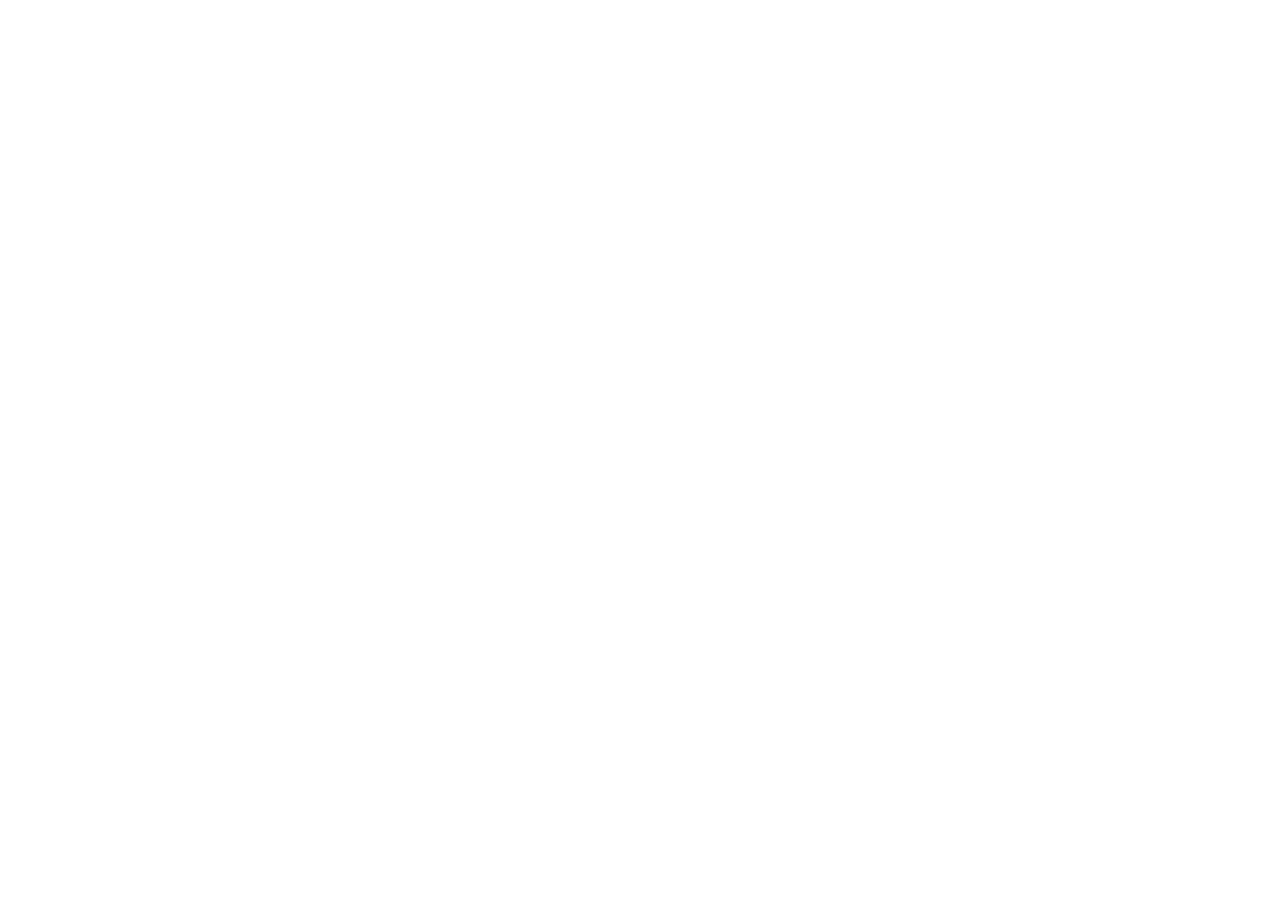
==== 01 CSS/Assets/index.html @ 6f762d59 "All files pulled" ====
<!DOCTYPE html>
<html lang="en">
<head>
    <meta charset="UTF-8">
    <meta name="viewport" content="width=device-width, initial-scale=1.0">
    <title>Document</title>
</head>
<body>
    <header>
        <section class="secoion-navbar">
            
        </section>
    </header>
</body>
</html>
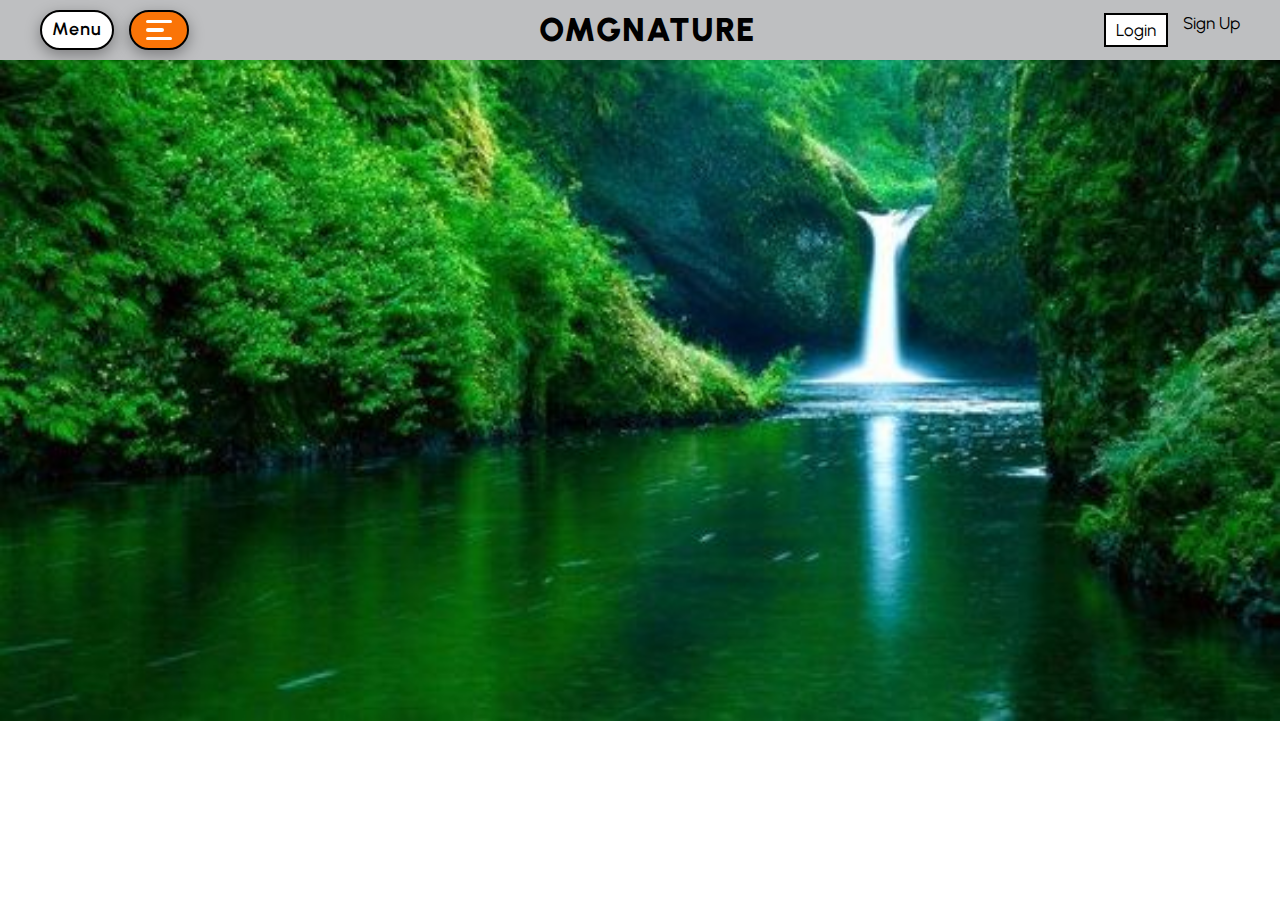
==== commit bd47e7b3: "navbar created" ====
--- a/01 CSS/Assets/index.html
+++ b/01 CSS/Assets/index.html
@@ -4,11 +4,33 @@
     <meta charset="UTF-8">
     <meta name="viewport" content="width=device-width, initial-scale=1.0">
     <title>Document</title>
+    <link rel="preconnect" href="https://fonts.googleapis.com">
+    <link rel="preconnect" href="https://fonts.gstatic.com" crossorigin>
+    <link href="https://fonts.googleapis.com/css2?family=Jost:wght@300;400;500;600;700;800;900&family=Poppins:wght@200;300;400;500;600;700;800;900&family=Urbanist:wght@200;300;400;600;700;800;900&display=swap" rel="stylesheet">
+    <link rel="stylesheet" href="https://cdnjs.cloudflare.com/ajax/libs/font-awesome/6.0.0/css/all.min.css" integrity="sha512-9usAa10IRO0HhonpyAIVpjrylPvoDwiPUiKdWk5t3PyolY1cOd4DSE0Ga+ri4AuTroPR5aQvXU9xC6qOPnzFeg==" crossorigin="anonymous" referrerpolicy="no-referrer" />
+    <link rel="stylesheet" href="style.css">
 </head>
 <body>
+    <!-- <img src="../Images/bg image.jpg" alt=""> -->
     <header>
-        <section class="secoion-navbar">
-            
+        <section class="section-navbar">
+            <div class="container nav-container flex">
+                <div class="navbar-menu flex">
+                    <div class="menu"><p>Menu</p></div>
+                    <div class="menu-icon flex">
+                        <div class="line1"></div>
+                        <div class="line2"></div>
+                        <div class="line3"></div>
+                    </div>
+                </div>
+                <div class="navbar-brand">
+                    <p class="brand-name">OMGNATURE</p>
+                </div>
+                <div class="navbar-login flex">
+                    <div class="login">Login</div>
+                    <div class="signUp">Sign Up</div>
+                </div>
+            </div>
         </section>
     </header>
 </body>
--- a/01 CSS/Assets/style.css
+++ b/01 CSS/Assets/style.css
@@ -0,0 +1,126 @@
+/* Base Rule */
+
+*{
+    margin: 0;
+    padding: 0;
+    box-sizing: border-box;
+    font-family: 'Urbanist', sans-serif;
+}
+
+html{
+    font-size: 62.5%;
+    /* 1rem = 10px */
+    scroll-behavior: smooth;
+}
+body {
+    background-image: url(../Images/bg-image.jpg);
+    background-size: cover;
+    background-repeat: no-repeat;
+    color: white;
+
+}
+
+p{
+    font-family: 'Urbanist', sans-serif;
+    font-size: 1.8rem;
+    letter-spacing: 0.1rem;
+    font-weight: 600;
+    line-height: 1.4;
+    word-spacing: 2px;
+}
+
+/* Base Rule End here */
+
+
+
+
+/*! ***********LAYOUT START HERE************  */
+.container {
+    max-width: 160rem;
+    margin: 0 auto;
+    padding: 2rem 4rem;
+}
+.flex {
+    display: flex;
+}
+/*! ***********LAYOUT end HERE************  */
+
+
+/* Module / Reusable */
+
+/* Module / Reusable end */
+
+
+
+/* Start navbar section */
+.section-navbar {
+    background-color: #bebfc1;
+    color: black;
+    & .nav-container {
+        align-items: center;
+        justify-content: space-between;
+        height: 6rem;
+
+        & .navbar-menu {
+            gap: 1.5rem;
+            & .menu{
+                border: 2px solid black;
+                padding: 0.5rem 1rem;
+                border-radius: 2rem;
+                font-size: 2rem;
+                box-shadow: rgba(0, 0, 0, 0.35) 0px 5px 15px;
+                background-color: white;
+            }
+            & .menu-icon{
+                width: 6rem;
+                height: auto;
+                color: black;
+                background-color: #fa7407;
+                border-radius: 2rem;
+                align-items: start;
+                justify-content: center;
+                flex-direction: column;
+                gap: 0.5rem;
+                padding-left: 1.5rem;
+                border: 2px solid black;
+                box-shadow: rgba(0, 0, 0, 0.35) 0px 5px 15px;
+
+                & .line1, .line2 , .line3 {
+                    border-radius: 3px;
+                }
+                & .line1, .line3 {
+                    width: 2.6rem;
+                    height: 3px;
+                    background-color:white;           
+                }   
+                & .line2 {
+                    width: 1.8rem;
+                    height: 4px;
+                    background-color: white;
+                }
+            }
+        }
+
+        & .navbar-brand p{
+            font-size: 3.3rem;
+            font-weight: 900;
+        }
+
+        & .navbar-login {
+            gap: 1.5rem;
+            font-size: 1.7rem;
+            & .login {
+                border: 2px solid black;
+                padding: 0.5rem 1rem;
+                background-color: white;
+                color: black;
+            }
+            & .singUp {
+                border: 2px solid black;
+                padding: 0.5rem 1rem;
+                background-color: #fa7407;
+                color: white;
+            }
+        }
+    }
+}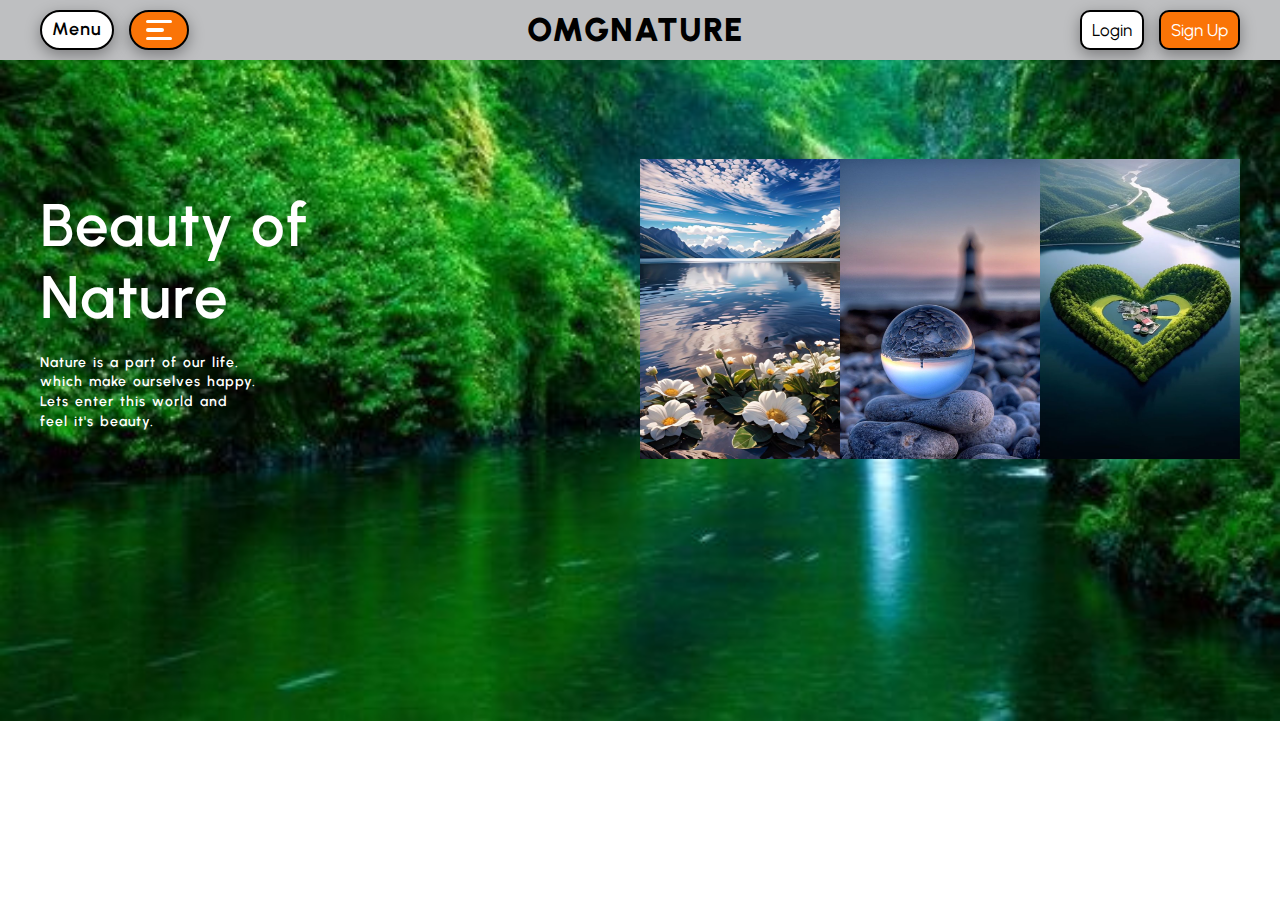
==== commit ef62eb5f: "handling images" ====
--- a/01 CSS/Assets/index.html
+++ b/01 CSS/Assets/index.html
@@ -33,5 +33,24 @@
             </div>
         </section>
     </header>
+    <main>
+        <section class="section-body">
+            <div class="container flex">
+                <div class="body-content flex">
+                    <div class="heading">
+                        <p class="heading1">Beauty of</p>
+                        <p class="heading2">Nature</p>
+                    </div>
+                    <p class="bold-para">Nature is a part of our life. which make ourselves happy. Lets enter this world and feel it's beauty.</p>
+                </div>
+
+                <div class="body-images">
+                    <div class="card card1"><img src="../Images/card1.jpg" alt=""></div>
+                    <div class="card card2"><img src="../Images/card 4.jpg" alt=""></div>
+                    <div class="card card3"><img src="../Images/card3.jpg" alt=""></div>
+                </div>
+            </div>
+        </section>
+    </main>
 </body>
 </html>--- a/01 CSS/Assets/style.css
+++ b/01 CSS/Assets/style.css
@@ -111,16 +111,62 @@
             font-size: 1.7rem;
             & .login {
                 border: 2px solid black;
-                padding: 0.5rem 1rem;
+                padding: 0.8rem 1rem;
                 background-color: white;
                 color: black;
+                border-radius: 1rem;
+                box-shadow: rgba(0, 0, 0, 0.35) 0px 5px 15px;
             }
-            & .singUp {
+            & .signUp {
                 border: 2px solid black;
-                padding: 0.5rem 1rem;
+                padding: 0.8rem 1rem;
                 background-color: #fa7407;
                 color: white;
+                border-radius: 1rem;
+                box-shadow: rgba(0, 0, 0, 0.35) 0px 5px 15px;
             }
         }
     }
+}
+
+
+/* body style start */
+.section-body .container {
+    min-height: 50rem;
+    align-items: center;
+    justify-content: space-around;
+    gap: 4rem;
+    & .body-content {
+        width: 100%;
+        flex-direction: column;
+        gap: 2rem;
+        & .heading .heading1, .heading2 {
+            font-size: 6rem;
+            line-height: 1.2;
+        }
+        & .bold-para {
+            font-size: 1.4rem;
+            width: 22rem;
+        }
+    }
+    & .body-images {
+        display: flex;
+        align-items: center;
+        justify-content: center;
+        /* position: relative; */
+        /* gap: -2rem; */
+        /* transform: rotate(-21deg); */
+        & .card {
+            width: 100%;
+            height: 100%;
+        }
+        & .card img {
+            left: 0;
+            width: 20rem;
+            height: 30rem;
+            background-size: cover;
+        }
+        
+        
+    }
 }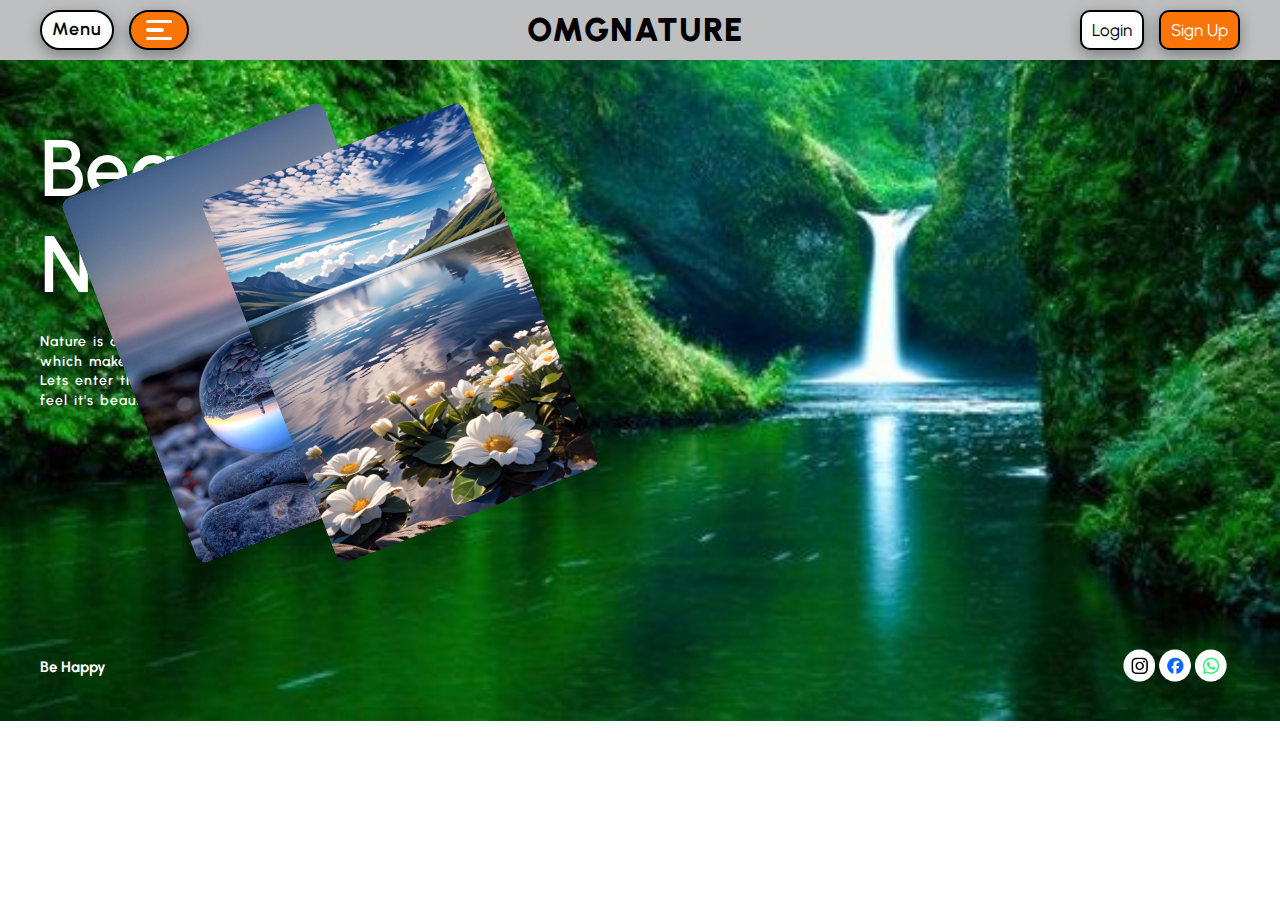
==== commit b0db65ce: "Final touch" ====
--- a/01 CSS/Assets/index.html
+++ b/01 CSS/Assets/index.html
@@ -52,5 +52,11 @@
             </div>
         </section>
     </main>
+    <footer>
+        <section class="section-footer container flex">
+            <h2 class="footer-heading">Be Happy</h2>
+            <div class="icons"><img src="../icons/Frame 27.png" alt=""></div>
+        </section>
+    </footer>
 </body>
 </html>--- a/01 CSS/Assets/style.css
+++ b/01 CSS/Assets/style.css
@@ -5,6 +5,7 @@
     padding: 0;
     box-sizing: border-box;
     font-family: 'Urbanist', sans-serif;
+    /* overflow: hidden; */
 }
 
 html{
@@ -126,22 +127,24 @@
                 box-shadow: rgba(0, 0, 0, 0.35) 0px 5px 15px;
             }
         }
-    }
+    }   
 }
 
 
 /* body style start */
 .section-body .container {
+    padding-top: 6rem;
     min-height: 50rem;
-    align-items: center;
+    align-items: top;
     justify-content: space-around;
-    gap: 4rem;
+    gap: 4rem;  
+    position: relative;
     & .body-content {
         width: 100%;
         flex-direction: column;
         gap: 2rem;
         & .heading .heading1, .heading2 {
-            font-size: 6rem;
+            font-size: 8rem;
             line-height: 1.2;
         }
         & .bold-para {
@@ -150,23 +153,105 @@
         }
     }
     & .body-images {
+        /* min-width: 50%; */
         display: flex;
         align-items: center;
         justify-content: center;
-        /* position: relative; */
-        /* gap: -2rem; */
-        /* transform: rotate(-21deg); */
+        position: absolute;
+        left: 20.4%;
+        top: 54.8%;
+        animation: left-to-right 5s linear forwards;
+        
         & .card {
-            width: 100%;
-            height: 100%;
-        }
-        & .card img {
+            width: auto;
+            height: auto;
+            position: relative;
+        }
+        & .card img{
+            /* position: relative; */
+            width: 28rem;
+            height: 39rem;
+            background-size: cover;
+            border-radius: 1rem;
+        }
+        & .card1 {
+            position: absolute;
+            transform: rotate(-21deg);
+            z-index: 3;
             left: 0;
-            width: 20rem;
-            height: 30rem;
-            background-size: cover;
+        }
+        & .card2 {
+            position: absolute;
+            transform: rotate(-21deg);
+            order: -2;
+            left: 11rem;
+            z-index: 1;
+            left: revert-layer;
+            animation: rightMove 5s linear forwards;
+        }
+        & .card3  {
+            position: absolute;
+            transform: rotate(-21deg);
+            order: -93;
+            left: 36rem;
+            z-index: 0;
+            left: revert-layer;
+            animation: rightMove2 5s linear forwards;
+            
         }
         
         
     }
+}
+
+@keyframes left-to-right {
+    0% {
+        left: 0%;
+        opacity: 0.2;
+    }
+    20% {
+        opacity: 0.7;
+    }
+    75% {
+        opacity: 0.9;
+    }
+    100% {
+        opacity: 1;
+        left: 44%;
+    }
+} 
+
+@keyframes rightMove {
+    0% {
+        left: 0;
+    }
+    100% {
+        left: 24rem;
+    }
+}
+
+@keyframes rightMove2 {
+    0% {
+        left: 0;
+    }
+    100% {
+        left: 48rem;
+    }
+}
+
+
+
+/* footer */
+footer .section-footer {
+    & .icons img {
+        width: 13rem;
+    }
+    & .body-content {
+        font-weight: 800;
+        font-size: 3rem;
+    }
+    align-items: center;
+    justify-content: space-between;
+    padding-top: 8rem;
+    padding-bottom: 0;
 }